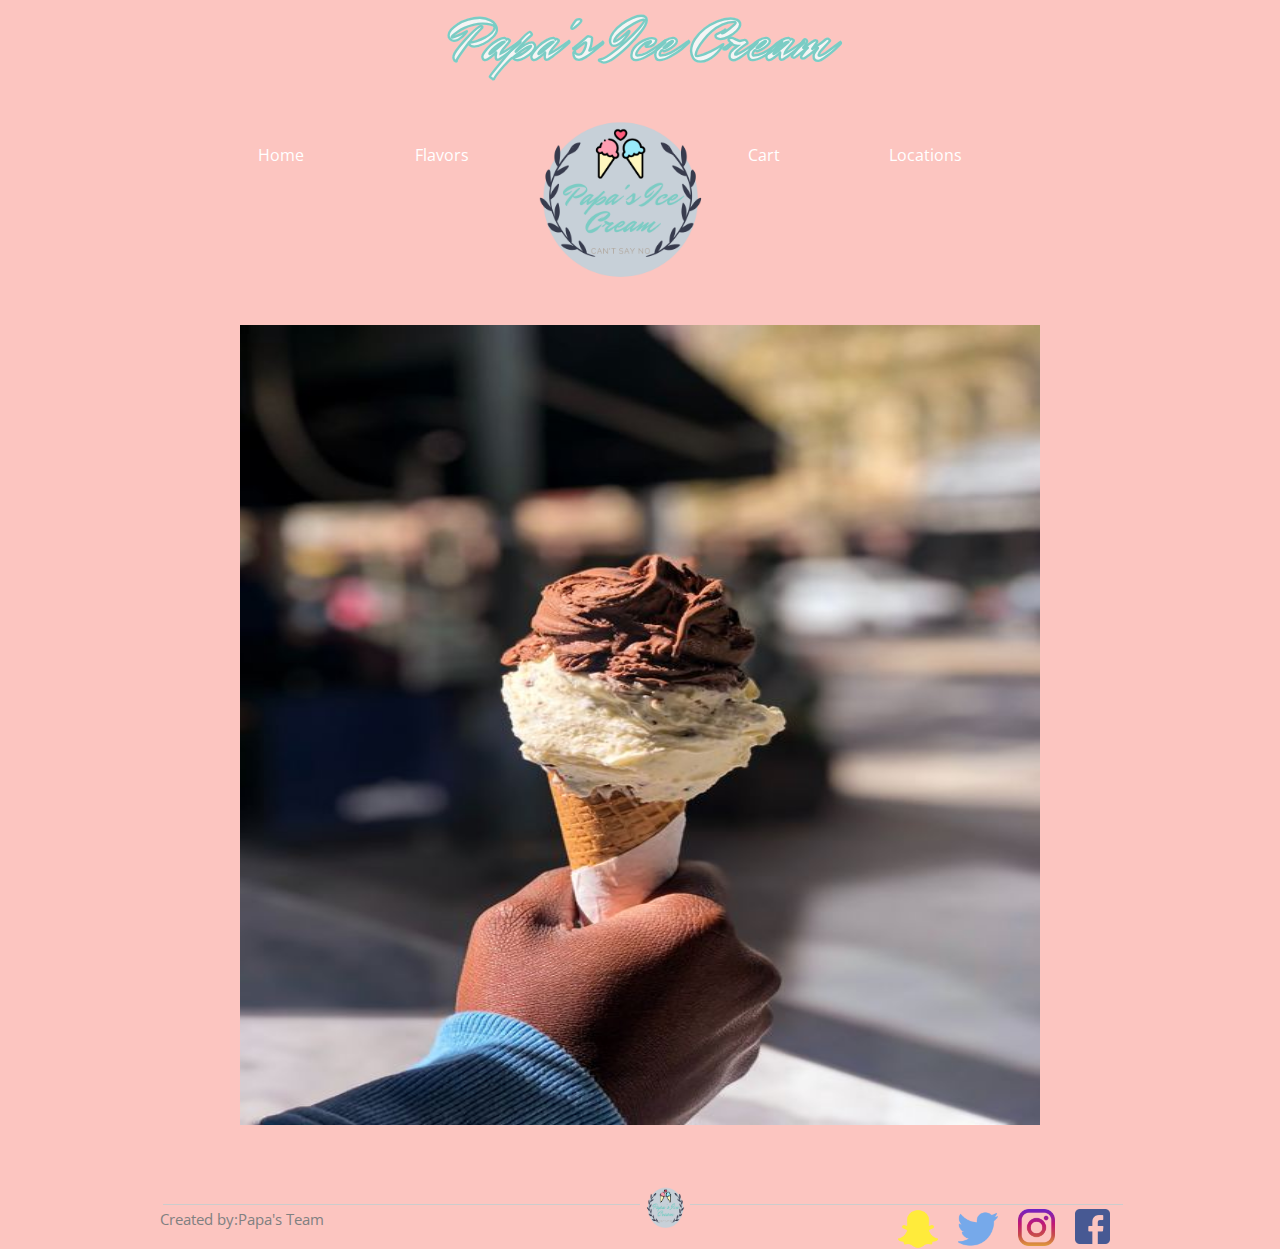
==== index.html @ 59bdb7fc "suggestion" ====
<!DOCTYPE html>
<html lang="en">
  <header>
    <title>Papa's Ice Cream | Home</title>
    <link href="css/home.css" type="text/css" rel="stylesheet"/>
    <link href="https://fonts.googleapis.com/css?family=Mr+Dafoe&display=swap" rel="stylesheet">
    <link href="https://fonts.googleapis.com/css?family=EB+Garamond&display=swap" rel="stylesheet">
    <link href="https://fonts.googleapis.com/css?family=Open+Sans&display=swap" rel="stylesheet">
  </header>
  <body>
    <h1>Papa's Ice Cream</h1>
    <div class='navigation-bar'>
      <ul>
        <li><a class="active" href="/">Home</a></li>
        <li><a href="/menu.html">Flavors</a></li>
        <li><div><img src="img/logo.png" alt="icecream-logo"></div></li>  
        <li><a href="/cart.html">Cart</a></li>
        <li><a href="/location.html">Locations</a></li>
      </ul>
    </div>
    
      <img id="random_image" src=" " alt= "index image" >
    </div>
      <br>
    
    <footer>
      <div class="footerlogo">
        <img src="img/logo.png" alt="ice-cream-logo" height="50" width="50"> 
      </div>
      <div class="leftbox">
        <p> Created by:Papa's Team</p>
      </div>
      <div class='footerElement'>
        <img src="img/facebook.png" alt="facebook" height="35" width="35">
      
        <img src="img/instagram.png" alt="instagram" height="37" width="37"> 

        <img src="img/twitter.png" alt="twitter" height="40" width="40">

        <img src="img/snapchat.png" alt="snapchat" height="40" width="40">
      </div>
    </footer>
    <script src="js/app.js"></script>
    <script src="js/home.js"></script>
  </body>
</html>
---- css/home.css ----
* {
  box-sizing: border-box;
  margin: 0 auto;
  }

html {
  width: 960px;
  /* I intially choose these two fonts for our main fonts. */
  /* font-family: 'EB Garamond', serif; */
  font-family: 'Open Sans', sans-serif;
  background-color:#FCC5C0;
}

h1{
  text-align: center;
  font-family: 'Mr Dafoe', cursive;
  font-size: 60px;
  -webkit-text-fill-color:whitesmoke;
  -webkit-text-stroke-width: 0.5px;
  -webkit-text-stroke-color:#7BCCC4;
}

.navigation-bar{
 /* display: inline-flex; */
  width: 100%;
}

.navigation-bar ul {
  list-style-type: none;
  margin-top:3em;
  display: inline-flex;

}

.navigation-bar li {
  /* margin-right:1em; */
  /* float: left; */
  width:60%;

}


.navigation-bar div{
 position: relative;
 bottom:2em;
 /* margin-right: 2em; */
}  

.navigation-bar img{
width: 120%;
vertical-align: middle;


}

.navigation-bar li a { 
display: block;
margin-left: 1px; 
color: white;
text-align: center;
padding: 12px 12px;
text-decoration: none;
}


.navigation-bar li a:hover:not(.active) {
  color:#7BCCC4;
} 


footer{
  margin-top: 2em;
  position:relative;
  text-align:center;

}

.footerlogo img{
  position:absolute;
  bottom:0;
  border-left: 3px solid #FCC5C0;
  border-right: 3px solid #FCC5C0;
  bottom: 0px;
  top:3px;
  vertical-align: middle;

}

footer:before {
  border-top: 1px solid #ccc;
  content: "";
  width: 100%;
  position: absolute;
  top: 25px;
  left: 3px;
  z-index: -1;
}


.footerElement img {
  /* float:right; */
  margin-top: 30px;
  margin-right: 10px;
  margin-left: 10px;
  float:right;
  padding:0px;
  line-height: 50px;
}

.footerElement li {
  display: inline-block;
  padding: 14px 16px;
} 

.leftbox {
  float:left;
  margin-top:30px;
  font-size:15px;
  color:grey;
}

#random_image {
height: 800px;
width: 800px;
display: block;

}
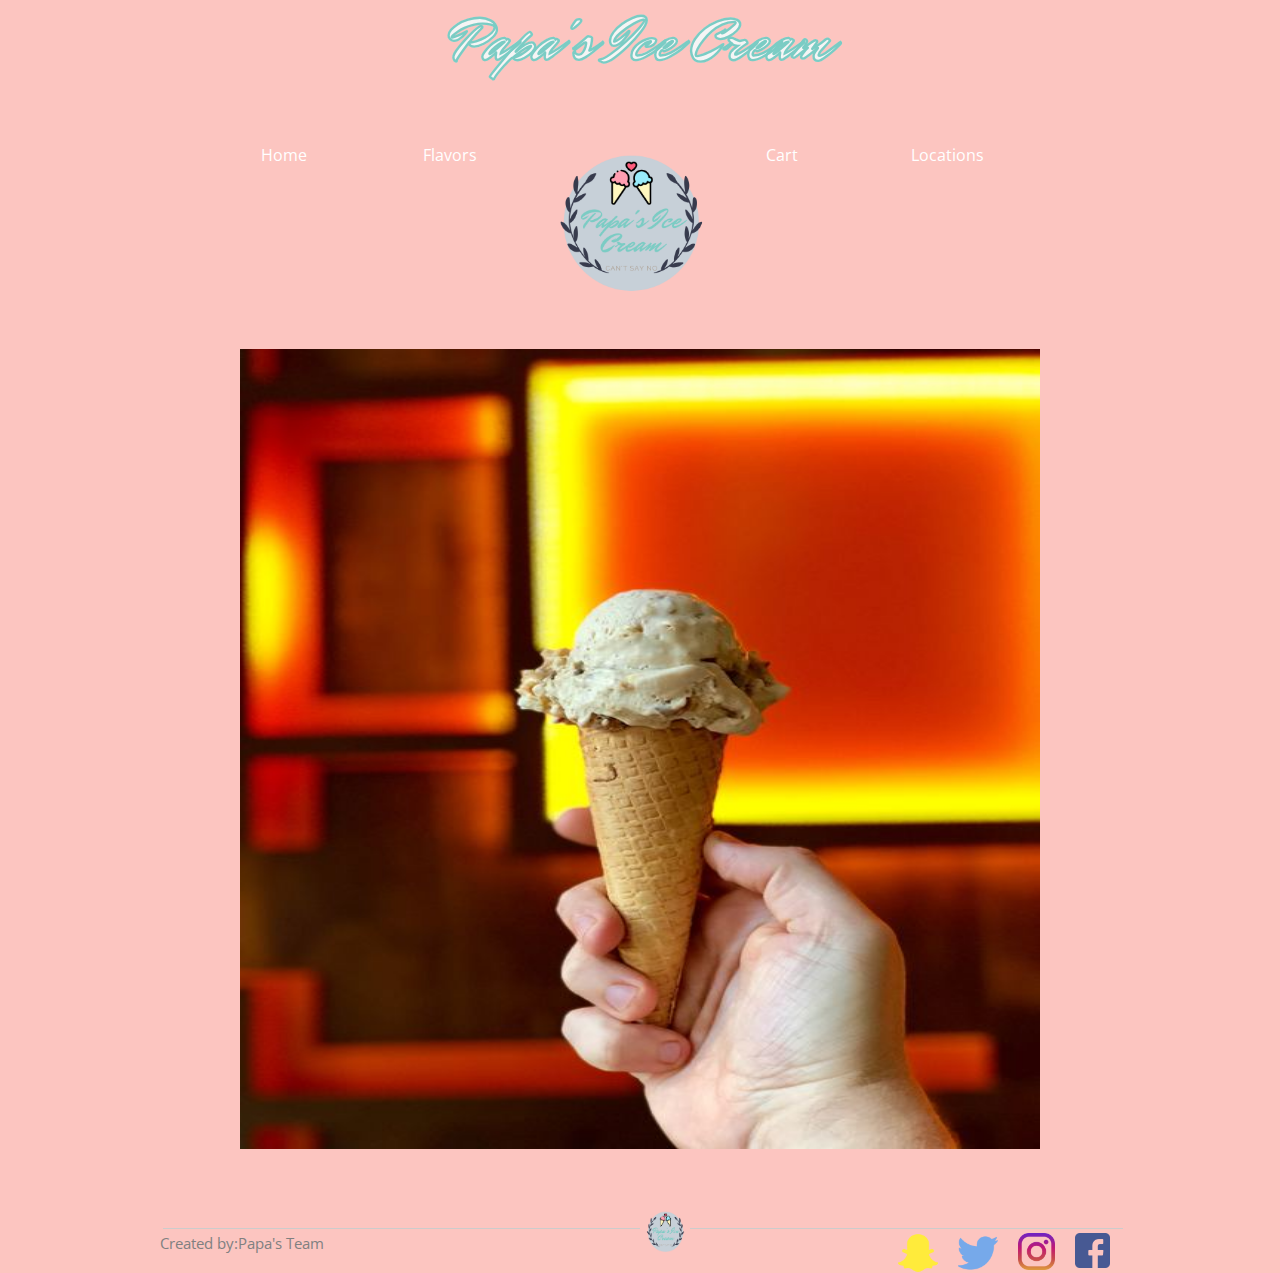
==== commit c52a681d: "Merge branch 'master' of https://github.com/crystal-leesj/papasIceCreamShop into anna-mainpage" ====
--- a/index.html
+++ b/index.html
@@ -13,7 +13,7 @@
       <ul>
         <li><a class="active" href="/">Home</a></li>
         <li><a href="/menu.html">Flavors</a></li>
-        <li><div><img src="img/logo.png" alt="icecream-logo"></div></li>  
+        <li><a href="/"><div><img src="img/logo.png" alt="icecream-logo"></a></div></li>
         <li><a href="/cart.html">Cart</a></li>
         <li><a href="/location.html">Locations</a></li>
       </ul>
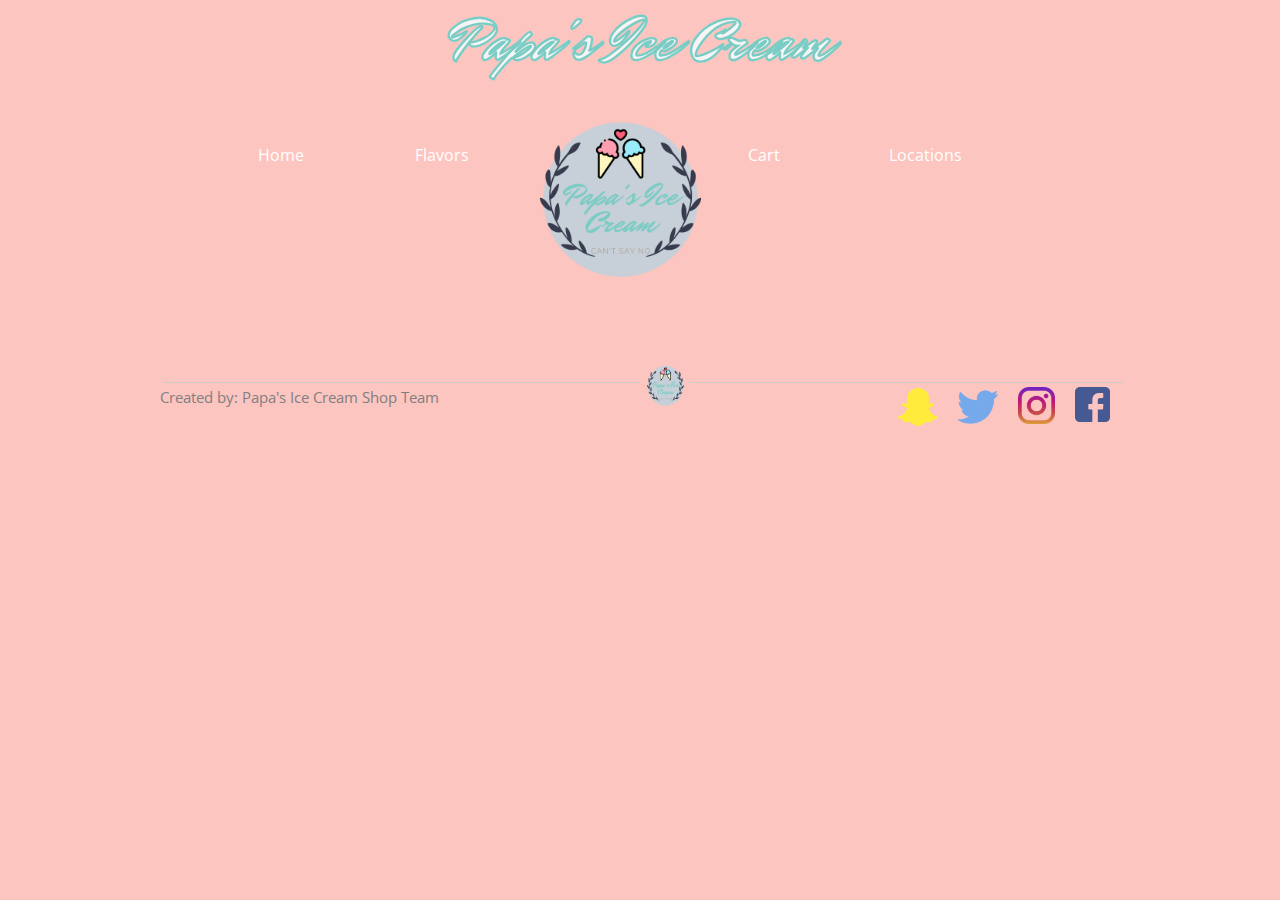
==== commit c68857fe: "added hover but not displaying inside the image" ====
--- a/index.html
+++ b/index.html
@@ -13,22 +13,18 @@
       <ul>
         <li><a class="active" href="/">Home</a></li>
         <li><a href="/menu.html">Flavors</a></li>
-        <li><a href="/"><div><img src="img/logo.png" alt="icecream-logo"></a></div></li>
+        <li><div><img src="img/logo.png" alt="icecream-logo"></div></li>  
         <li><a href="/cart.html">Cart</a></li>
         <li><a href="/location.html">Locations</a></li>
       </ul>
     </div>
-    
-      <img id="random_image" src=" " alt= "index image" >
-    </div>
-      <br>
     
     <footer>
       <div class="footerlogo">
         <img src="img/logo.png" alt="ice-cream-logo" height="50" width="50"> 
       </div>
       <div class="leftbox">
-        <p> Created by:Papa's Team</p>
+        <p> Created by: Papa's Ice Cream Shop Team</p>
       </div>
       <div class='footerElement'>
         <img src="img/facebook.png" alt="facebook" height="35" width="35">
@@ -41,6 +37,5 @@
       </div>
     </footer>
     <script src="js/app.js"></script>
-    <script src="js/home.js"></script>
   </body>
 </html>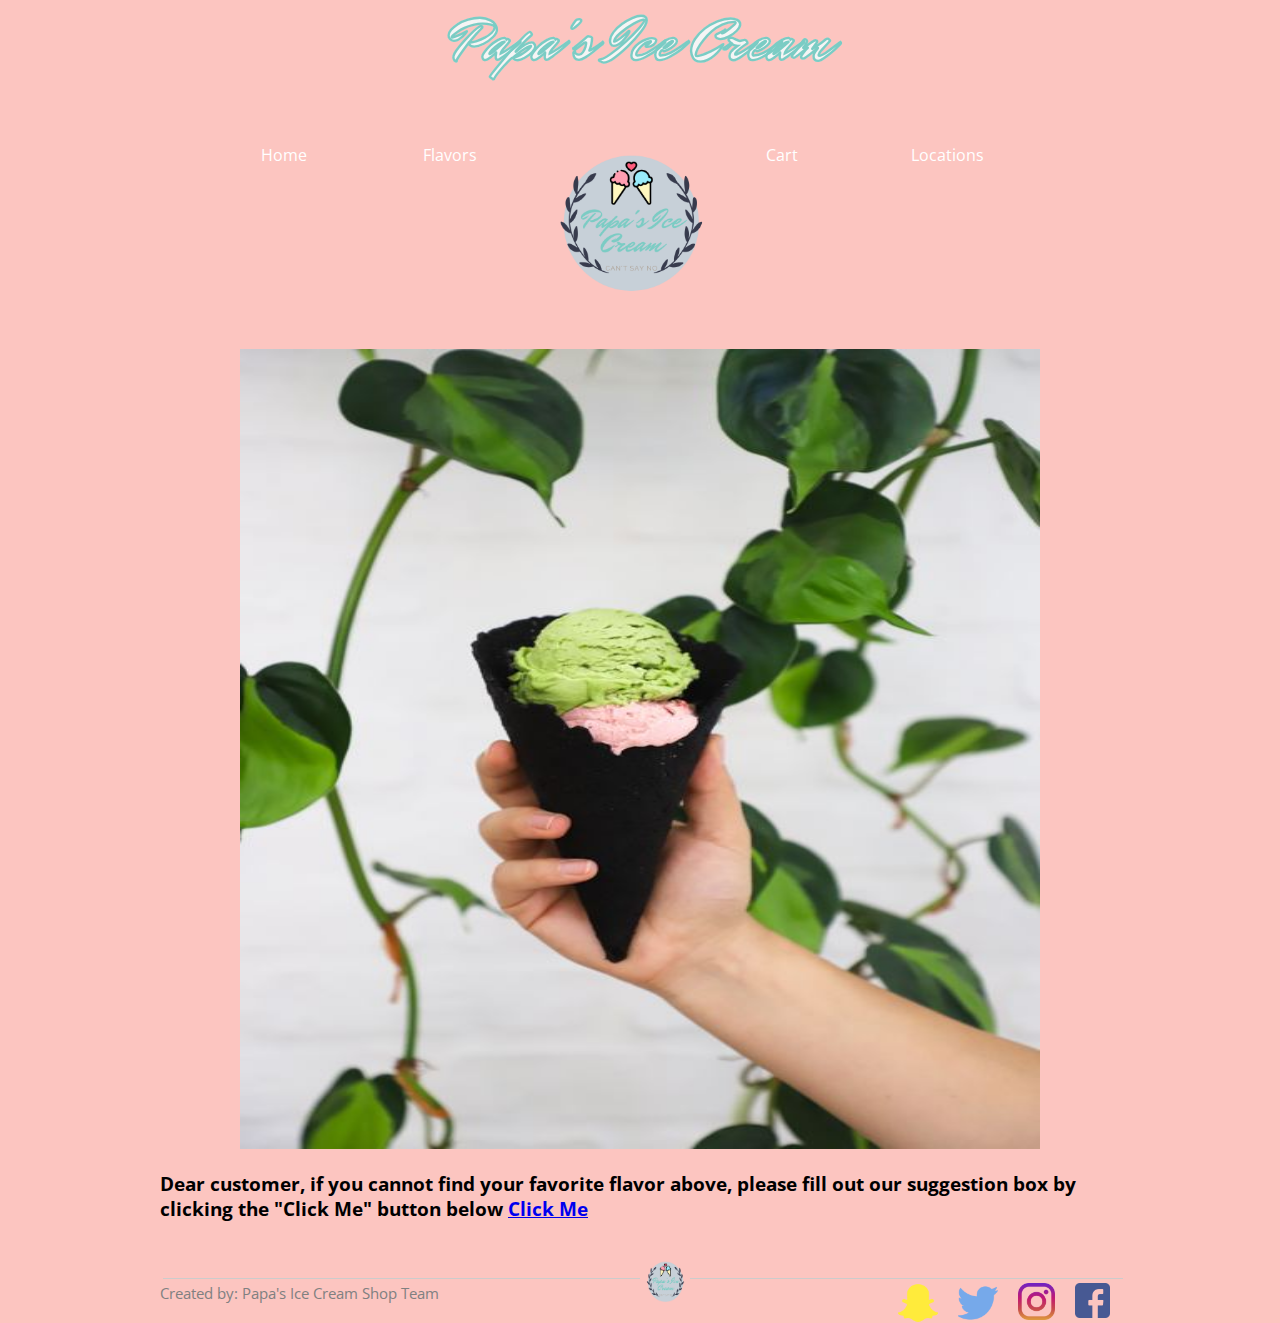
==== commit 8d851e02: "Merge branch 'master' into martin-MenuPage" ====
--- a/index.html
+++ b/index.html
@@ -13,12 +13,21 @@
       <ul>
         <li><a class="active" href="/">Home</a></li>
         <li><a href="/menu.html">Flavors</a></li>
-        <li><div><img src="img/logo.png" alt="icecream-logo"></div></li>  
+        <li><a href="/"><div><img src="img/logo.png" alt="icecream-logo"></a></div></li>
         <li><a href="/cart.html">Cart</a></li>
         <li><a href="/location.html">Locations</a></li>
       </ul>
     </div>
     
+      <img id="random_image" src=" " alt= "index image" >
+    </div>
+      <br>
+    <h3><p>
+      Dear customer, if you cannot find your favorite flavor above, please fill out our suggestion box by clicking the "Click Me" button below
+     
+      <a class="SuggestionbForm" href="suggestion.html">Click Me</a>
+    </p>
+    </h3>
     <footer>
       <div class="footerlogo">
         <img src="img/logo.png" alt="ice-cream-logo" height="50" width="50"> 
@@ -37,5 +46,6 @@
       </div>
     </footer>
     <script src="js/app.js"></script>
+    <script src="js/home.js"></script>
   </body>
 </html>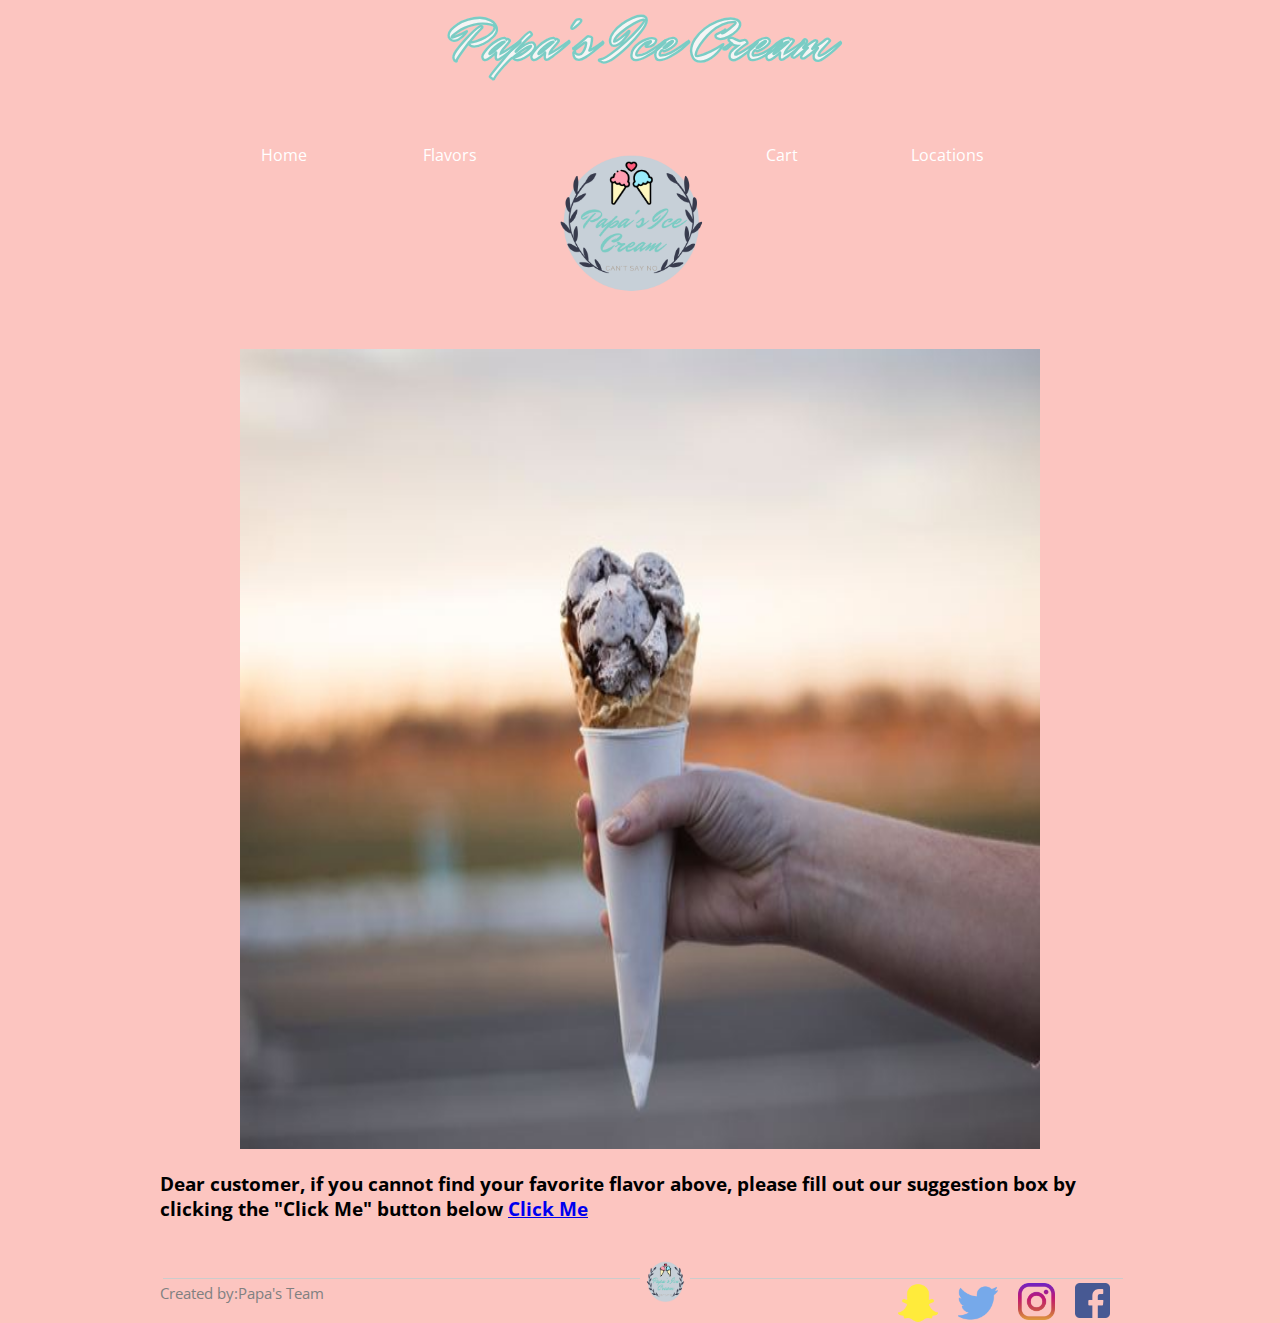
==== commit 6ab01195: "Revert "Martin menu page"" ====
--- a/index.html
+++ b/index.html
@@ -33,7 +33,7 @@
         <img src="img/logo.png" alt="ice-cream-logo" height="50" width="50"> 
       </div>
       <div class="leftbox">
-        <p> Created by: Papa's Ice Cream Shop Team</p>
+        <p> Created by:Papa's Team</p>
       </div>
       <div class='footerElement'>
         <img src="img/facebook.png" alt="facebook" height="35" width="35">
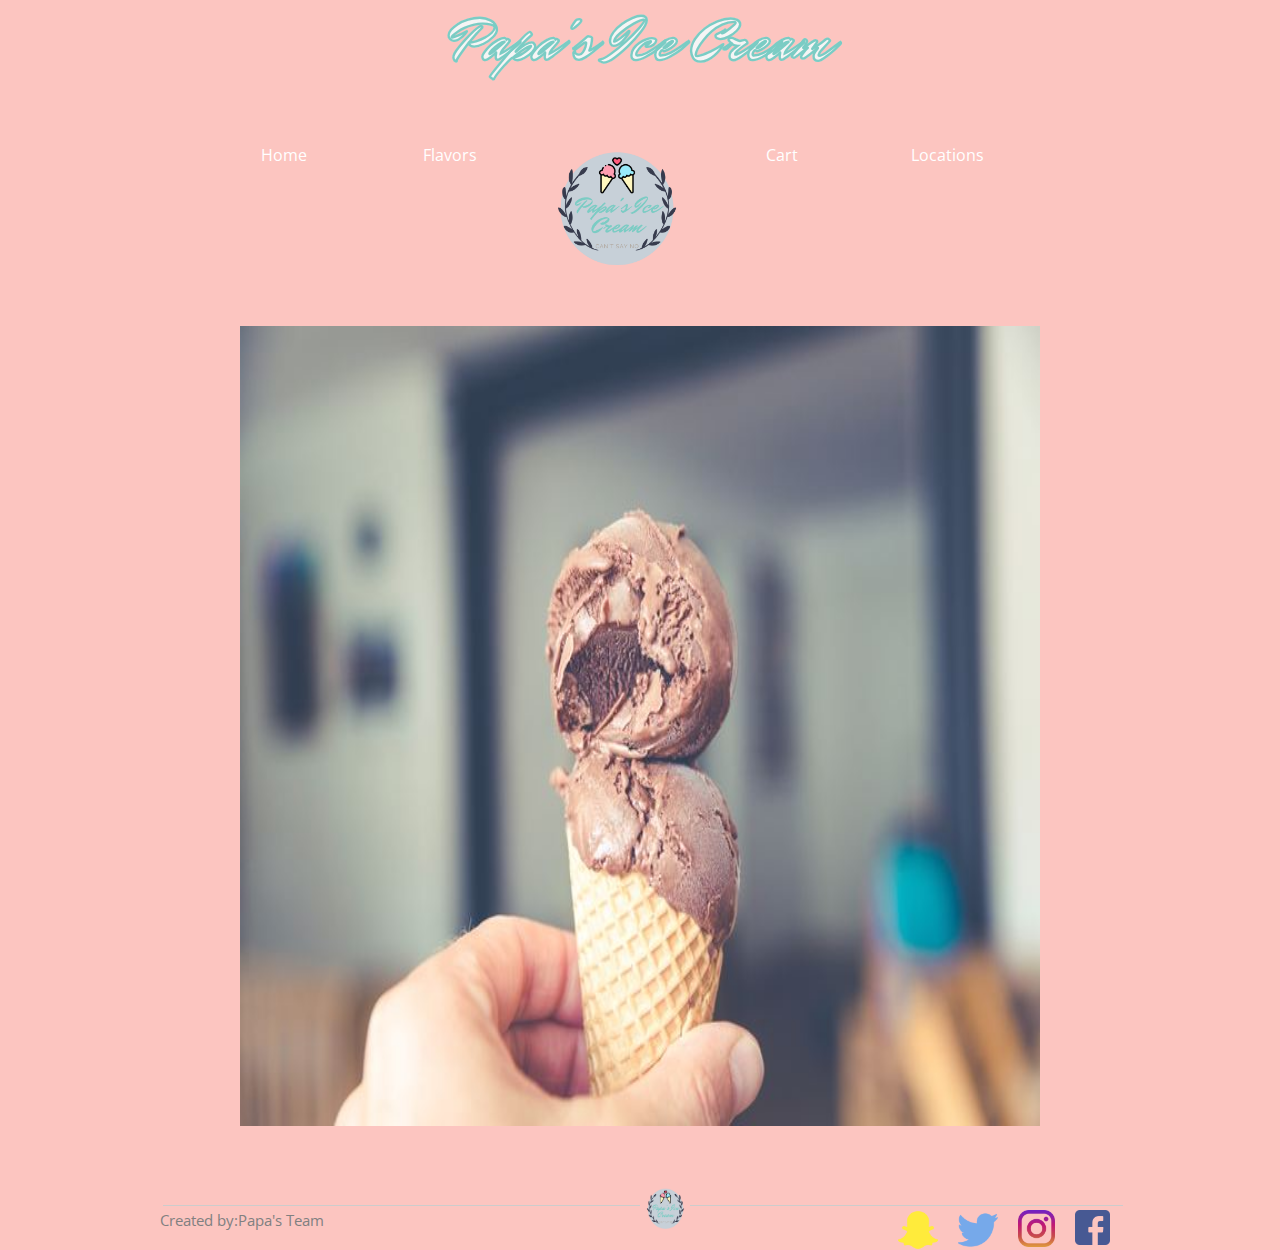
==== commit d9cd50dc: "final task with stretch goal completed" ====
--- a/index.html
+++ b/index.html
@@ -11,23 +11,18 @@
     <h1>Papa's Ice Cream</h1>
     <div class='navigation-bar'>
       <ul>
-        <li><a class="active" href="/">Home</a></li>
-        <li><a href="/menu.html">Flavors</a></li>
-        <li><a href="/"><div><img src="img/logo.png" alt="icecream-logo"></a></div></li>
-        <li><a href="/cart.html">Cart</a></li>
-        <li><a href="/location.html">Locations</a></li>
+        <li><a class="active" href="/papasIceCreamShop">Home</a></li>
+        <li><a href="/papasIceCreamShop/menu.html">Flavors</a></li>
+        <li><a href="/papasIceCreamShop"><div><img src="img/logo.png" alt="icecream-logo"></a></div></li>
+        <li><a href="/papasIceCreamShop/cart.html">Cart</a></li>
+        <li><a href="/papasIceCreamShop/location.html">Locations</a></li>
       </ul>
     </div>
     
       <img id="random_image" src=" " alt= "index image" >
     </div>
       <br>
-    <h3><p>
-      Dear customer, if you cannot find your favorite flavor above, please fill out our suggestion box by clicking the "Click Me" button below
-     
-      <a class="SuggestionbForm" href="suggestion.html">Click Me</a>
-    </p>
-    </h3>
+    
     <footer>
       <div class="footerlogo">
         <img src="img/logo.png" alt="ice-cream-logo" height="50" width="50"> 
--- a/css/home.css
+++ b/css/home.css
@@ -33,9 +33,8 @@
 }
 
 .navigation-bar li {
-  /* margin-right:1em; */
-  /* float: left; */
-  width:60%;
+  
+  width:80%;
 
 }
 
@@ -43,12 +42,10 @@
 .navigation-bar div{
  position: relative;
  bottom:2em;
- /* margin-right: 2em; */
 }  
 
 .navigation-bar img{
-width: 120%;
-vertical-align: middle;
+width: 100%;
 
 
 }
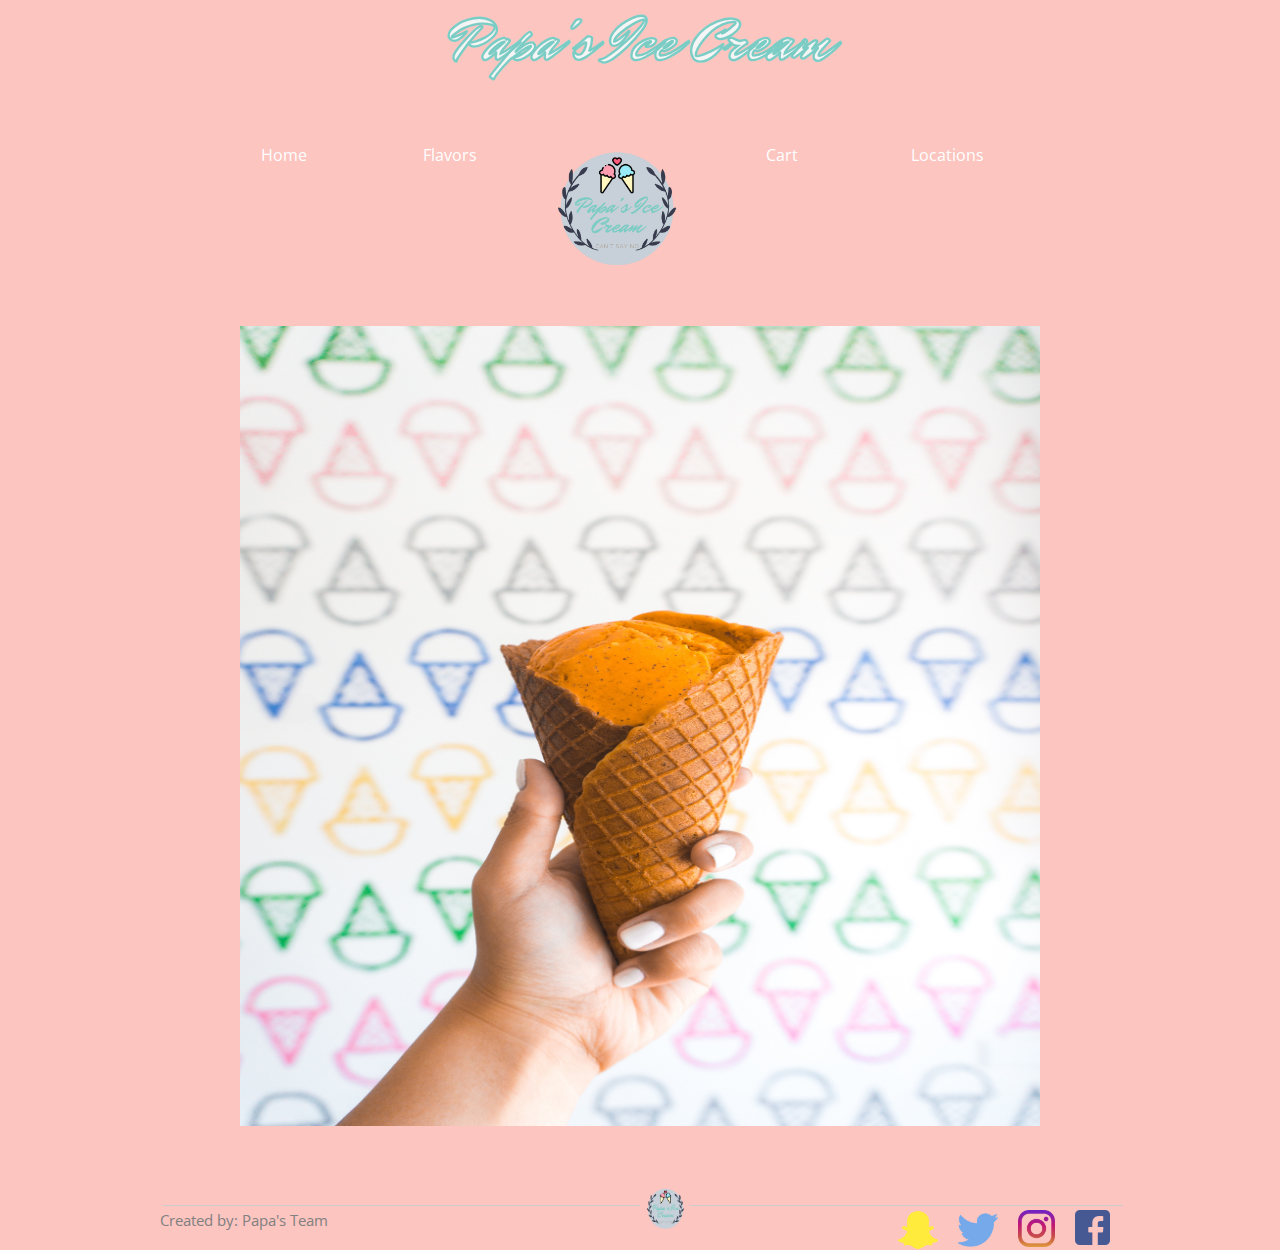
==== commit 0cc92b87: "change colors" ====
--- a/index.html
+++ b/index.html
@@ -28,7 +28,7 @@
         <img src="img/logo.png" alt="ice-cream-logo" height="50" width="50"> 
       </div>
       <div class="leftbox">
-        <p> Created by:Papa's Team</p>
+        <p> Created by: Papa's Team</p>
       </div>
       <div class='footerElement'>
         <img src="img/facebook.png" alt="facebook" height="35" width="35">
